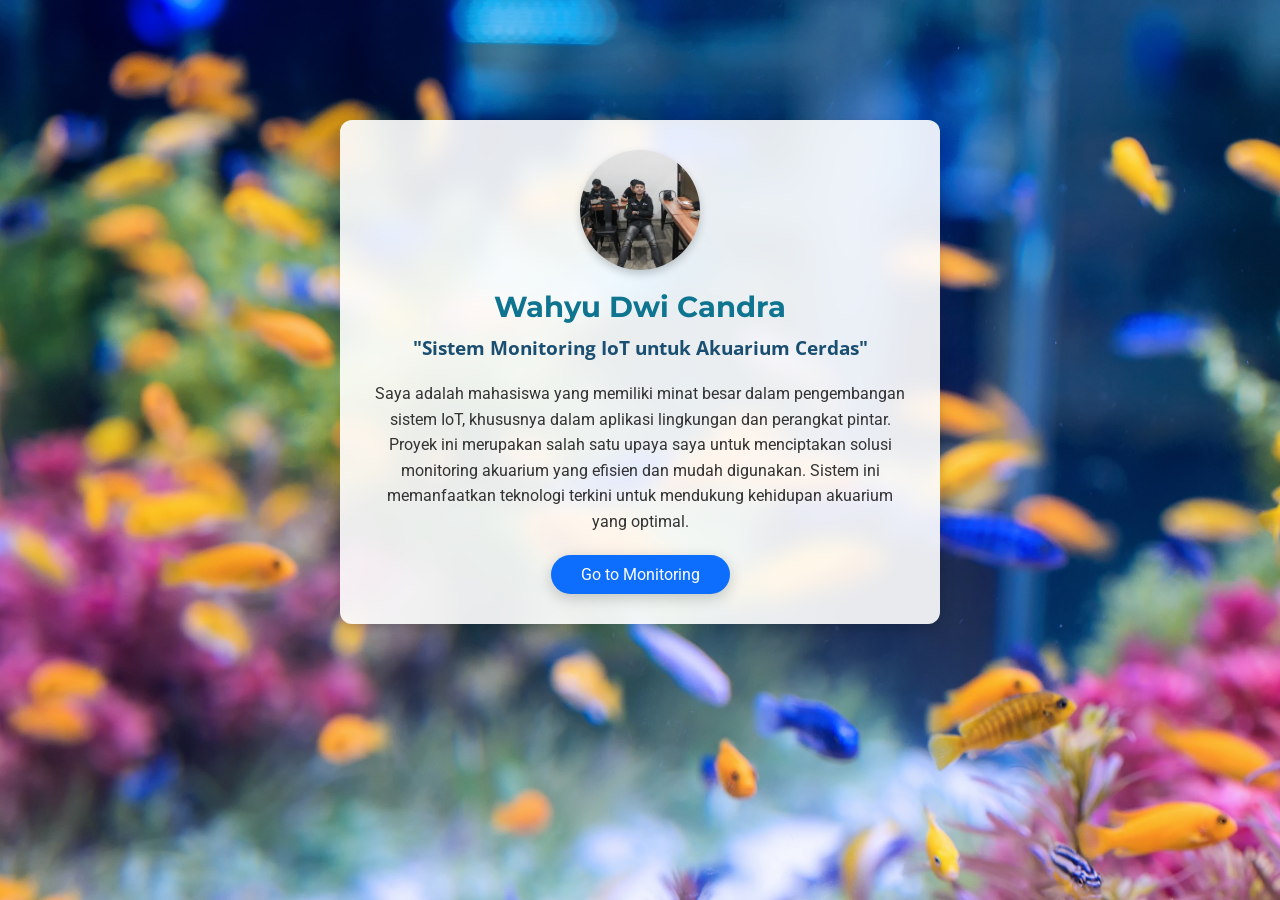
==== index.html @ 34d4a016 "first commit" ====
<!DOCTYPE html>
<html lang="en">
<head>
    <meta charset="UTF-8">
    <meta name="viewport" content="width=device-width, initial-scale=1.0">
    <title>Home - IoT Monitoring</title>
    <link href="https://fonts.googleapis.com/css2?family=Roboto:wght@400;500&family=Open+Sans:wght@400;600&family=Montserrat:wght@700&display=swap" rel="stylesheet">
    <link rel="stylesheet" href="assets/css/style.css">
</head>
<body>
    <div class="container">
        <img src="assets/images/profile.jpg" alt="Profile Picture" class="profile-img">
        <h1 class="title-text">Wahyu Dwi Candra</h1>
        <h2 class="subtitle-text">"Sistem Monitoring IoT untuk Akuarium Cerdas"</h2>
        <p class="description">
            Saya adalah mahasiswa yang memiliki minat besar dalam pengembangan sistem IoT, khususnya dalam aplikasi lingkungan dan perangkat pintar. 
            Proyek ini merupakan salah satu upaya saya untuk menciptakan solusi monitoring akuarium yang efisien dan mudah digunakan. 
            Sistem ini memanfaatkan teknologi terkini untuk mendukung kehidupan akuarium yang optimal.
        </p>
        <div class="button-container">
            <a href="monitoring-page.html" class="button-link">Go to Monitoring</a>
        </div>
    </div>
</body>
</html>
---- assets/css/style.css ----
* {
    margin: 0;
    padding: 0;
    box-sizing: border-box;
}
body {
    font-family: 'Roboto', sans-serif;
    background: url('../images/background.jpg') no-repeat center center fixed;
    background-size: cover;
    background-attachment: fixed;
    color: #1b4f72;
    padding: 20px;
    display: flex;
    flex-direction: column;
    align-items: center;
    min-height: 100vh;
}
.title {
    font-family: 'Montserrat', sans-serif;
    font-size: 2.5rem;
    color: #ffffff;
    margin-bottom: 20px;
    text-shadow: 2px 2px 5px rgba(0, 0, 0, 0.8);
    opacity: 0;
    transform: translateY(-20px);
    animation: fadeIn 1s ease-in-out forwards;
}
@keyframes fadeIn {
    to {
        opacity: 1;
        transform: translateY(0);
    }
}
.monitoring-sensor {
    background-color: rgba(255, 255, 255, 0.9);
    backdrop-filter: blur(10px);
    padding: 20px;
    border-radius: 12px;
    box-shadow: 0 4px 15px rgba(0, 0, 0, 0.2);
    width: 100%;
    max-width: 1200px;
    opacity: 0;
    transform: scale(0.9);
    animation: zoomIn 1s ease-in-out forwards;
    animation-delay: 0.5s;
}
@keyframes zoomIn {
    to {
        opacity: 1;
        transform: scale(1);
    }
}
.monitoring-sensor h2 {
    font-family: 'Open Sans', sans-serif;
    font-size: 1.8rem;
    margin-bottom: 15px;
    color: #0e7490;
}
.sensor-grid {
    display: flex;
    justify-content: space-between;
    gap: 20px;
    flex-wrap: wrap;
}
.sensor {
    background-color: #d1e7f2;
    padding: 20px;
    border-radius: 8px;
    text-align: center;
    flex: 1;
    box-shadow: 0 2px 8px rgba(0, 0, 0, 0.1);
    transition: transform 0.3s ease, box-shadow 0.3s ease, background-color 0.3s ease;
}
.sensor:hover {
    transform: scale(1.05);
    box-shadow: 0 4px 15px rgba(0, 0, 0, 0.3);
    background-color: #cbe8f5;
}
.sensor h3 {
    font-family: 'Open Sans', sans-serif;
    font-size: 1.2rem;
    color: #0e7490;
    margin-bottom: 5px;
}
.sensor p {
    font-family: 'Roboto', sans-serif;
    font-size: 1.4rem;
    font-weight: bold;
    color: #0d6efd;
    transition: color 0.3s ease-in-out;
}
.sensor p.warning {
    color: #ff0000;
}
.modal {
    display: none;
    position: fixed;
    top: 0;
    left: 0;
    width: 100%;
    height: 100%;
    background: rgba(0, 0, 0, 0.5);
    justify-content: center;
    align-items: center;
}
.modal-content {
    background: #ffffff;
    padding: 30px;
    border-radius: 12px;
    text-align: center;
    color: #1b4f72;
    width: 400px;
    box-shadow: 0 4px 15px rgba(0, 0, 0, 0.3);
    opacity: 0;
    transform: scale(0.8);
    animation: modalShow 0.5s ease-in-out forwards;
}
@keyframes modalShow {
    to {
        opacity: 1;
        transform: scale(1);
    }
}
.modal-content .icon {
    background: #ffcccb;
    color: #721c24;
    width: 50px;
    height: 50px;
    border-radius: 50%;
    display: flex;
    justify-content: center;
    align-items: center;
    margin: 0 auto 15px;
    font-size: 24px;
}
.modal-content h2 {
    font-family: 'Open Sans', sans-serif;
    font-size: 1.8rem;
    margin-bottom: 10px;
}
.modal-content p {
    font-family: 'Roboto', sans-serif;
    font-size: 1rem;
    margin-bottom: 20px;
}
.modal-content .primary {
    font-family: 'Roboto', sans-serif;
    background: #0d6efd;
    color: #ffffff;
    border: none;
    padding: 10px 20px;
    border-radius: 8px;
    cursor: pointer;
    font-size: 1rem;
    font-weight: bold;
    transition: background-color 0.3s ease;
}
.modal-content .primary:hover {
    background: #0b5ed7;
}
footer {
    margin-top: auto;
    font-size: 0.9rem;
    color: #ffffff;
    text-align: center;
    text-shadow: 1px 1px 2px rgba(0, 0, 0, 0.8);
}

.nav-container {
    position: absolute;
    top: 20px;
    left: 20px;
}
.nav-link {
    font-family: 'Roboto', sans-serif;
    text-decoration: none;
    font-size: 1rem;
    color: #ffffff;
    background-color: rgba(255, 255, 255, 0.3);
    padding: 10px 25px;
    border-radius: 50px;
    box-shadow: 0 4px 15px rgba(0, 0, 0, 0.2);
    transition: background-color 0.3s ease, color 0.3s ease, transform 0.3s ease;
    display: flex;
    align-items: center;
    gap: 10px;
}
.nav-link:hover {
    background-color: rgba(255, 255, 255, 0.7);
    color: #0e7490;
    transform: scale(1.05);
}
.nav-link i {
    font-size: 1.2rem;
}

.container {
    background-color: rgba(255, 255, 255, 0.9);
    padding: 30px;
    border-radius: 12px;
    box-shadow: 0 4px 15px rgba(0, 0, 0, 0.2);
    text-align: center;
    max-width: 600px;
    margin: 100px auto;
    backdrop-filter: blur(10px);
}
.profile-img {
    width: 120px;
    height: 120px;
    border-radius: 50%;
    margin-bottom: 15px;
    box-shadow: 0 4px 8px rgba(0, 0, 0, 0.2);
    object-fit: cover;
}
.title-text {
    font-family: 'Montserrat', sans-serif;
    font-size: 1.8rem;
    color: #0e7490;
    margin-bottom: 10px;
}
.subtitle-text {
    font-family: 'Open Sans', sans-serif;
    font-size: 1.2rem;
    color: #1b4f72;
    margin-bottom: 20px;
}
.description {
    font-family: 'Roboto', sans-serif;
    font-size: 1rem;
    color: #333;
    margin-bottom: 20px;
    line-height: 1.6;
}
.button-container {
    text-align: center;
    margin-top: 20px;
}
.button-link {
    font-family: 'Roboto', sans-serif;
    text-decoration: none;
    font-size: 1rem;
    color: #ffffff;
    background-color: #0d6efd;
    padding: 10px 30px;
    border-radius: 25px;
    box-shadow: 0 4px 15px rgba(0, 0, 0, 0.2);
    transition: background-color 0.3s ease, transform 0.3s ease;
    display: inline-block;
}
.button-link:hover {
    background-color: #0b5ed7;
    transform: translateY(-3px);
}
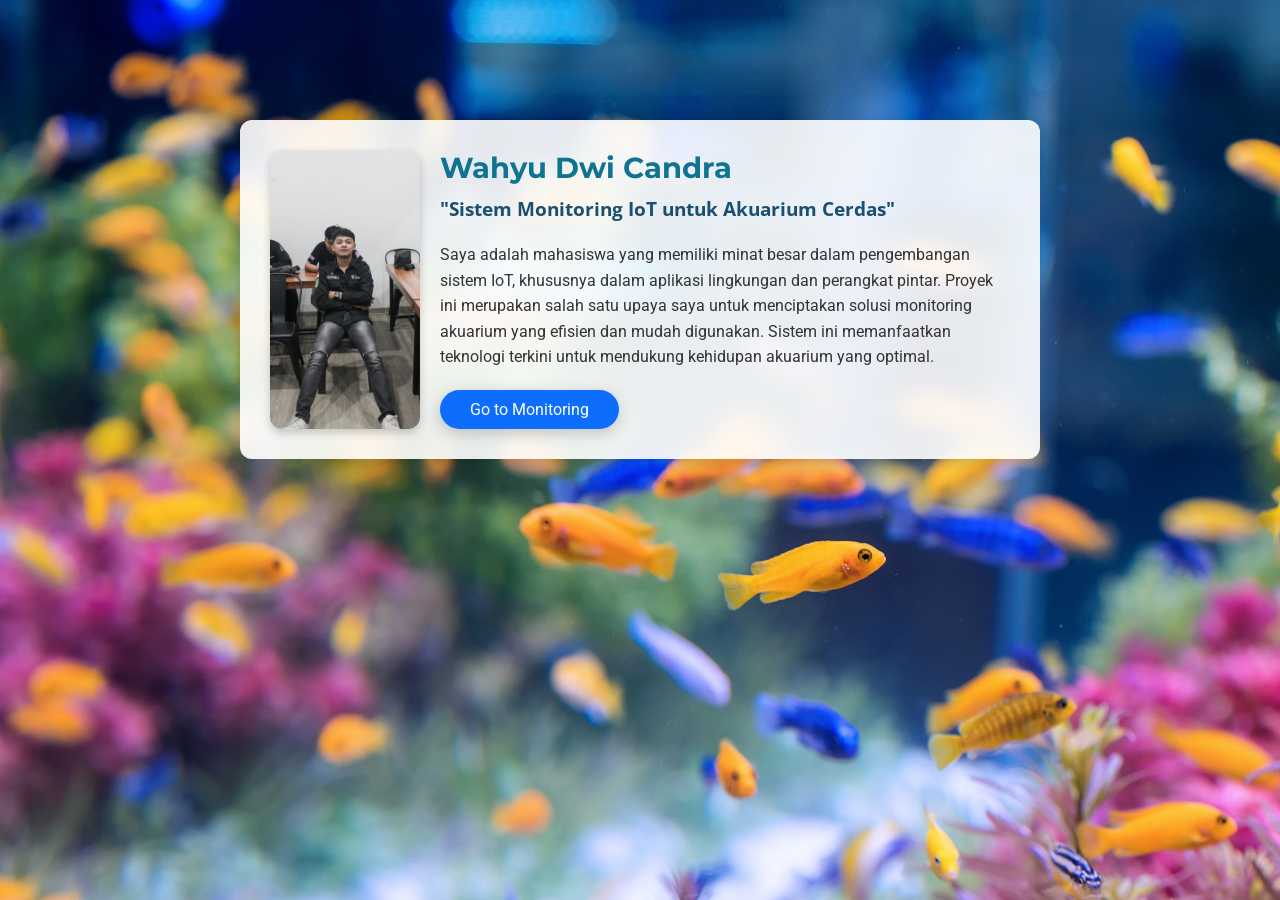
==== commit 5b1c4e14: "update home & hapus pop up/modal" ====
--- a/index.html
+++ b/index.html
@@ -9,16 +9,20 @@
 </head>
 <body>
     <div class="container">
-        <img src="assets/images/profile.jpg" alt="Profile Picture" class="profile-img">
-        <h1 class="title-text">Wahyu Dwi Candra</h1>
-        <h2 class="subtitle-text">"Sistem Monitoring IoT untuk Akuarium Cerdas"</h2>
-        <p class="description">
-            Saya adalah mahasiswa yang memiliki minat besar dalam pengembangan sistem IoT, khususnya dalam aplikasi lingkungan dan perangkat pintar. 
-            Proyek ini merupakan salah satu upaya saya untuk menciptakan solusi monitoring akuarium yang efisien dan mudah digunakan. 
-            Sistem ini memanfaatkan teknologi terkini untuk mendukung kehidupan akuarium yang optimal.
-        </p>
-        <div class="button-container">
-            <a href="monitoring-page.html" class="button-link">Go to Monitoring</a>
+        <div class="profile-content">
+            <img src="assets/images/profile.jpg" alt="Profile Picture" class="profile-img">
+            <div class="text-content">
+                <h1 class="title-text">Wahyu Dwi Candra</h1>
+                <h2 class="subtitle-text">"Sistem Monitoring IoT untuk Akuarium Cerdas"</h2>
+                <p class="description">
+                    Saya adalah mahasiswa yang memiliki minat besar dalam pengembangan sistem IoT, khususnya dalam aplikasi lingkungan dan perangkat pintar.
+                    Proyek ini merupakan salah satu upaya saya untuk menciptakan solusi monitoring akuarium yang efisien dan mudah digunakan.
+                    Sistem ini memanfaatkan teknologi terkini untuk mendukung kehidupan akuarium yang optimal.
+                </p>
+                <div class="button-container">
+                    <a href="monitoring-page.html" class="button-link">Go to Monitoring</a>
+                </div>
+            </div>
         </div>
     </div>
 </body>
--- a/assets/css/style.css
+++ b/assets/css/style.css
@@ -199,31 +199,51 @@
     padding: 30px;
     border-radius: 12px;
     box-shadow: 0 4px 15px rgba(0, 0, 0, 0.2);
-    text-align: center;
-    max-width: 600px;
+    max-width: 800px;
     margin: 100px auto;
     backdrop-filter: blur(10px);
-}
+    display: flex;
+    align-items: stretch; /* Agar elemen anak menyesuaikan tinggi maksimal */
+    gap: 20px;
+}
+
+.profile-content {
+    display: flex;
+    align-items: stretch; /* Agar gambar dan teks sejajar di atas dan bawah */
+    gap: 20px;
+    flex: 1;
+}
+
 .profile-img {
-    width: 120px;
-    height: 120px;
-    border-radius: 50%;
-    margin-bottom: 15px;
+    width: 150px; /* Lebar tetap */
+    height: auto; /* Menyesuaikan tinggi */
+    border-radius: 12px; /* Berikan sudut melengkung */
+    object-fit: cover; /* Menjaga proporsi gambar */
     box-shadow: 0 4px 8px rgba(0, 0, 0, 0.2);
-    object-fit: cover;
-}
+}
+
+.profile-text {
+    display: flex;
+    flex-direction: column;
+    justify-content: space-between; /* Menyebar konten */
+    gap: 10px;
+    flex: 1;
+}
+
 .title-text {
     font-family: 'Montserrat', sans-serif;
     font-size: 1.8rem;
     color: #0e7490;
     margin-bottom: 10px;
 }
+
 .subtitle-text {
     font-family: 'Open Sans', sans-serif;
     font-size: 1.2rem;
     color: #1b4f72;
     margin-bottom: 20px;
 }
+
 .description {
     font-family: 'Roboto', sans-serif;
     font-size: 1rem;
@@ -231,10 +251,12 @@
     margin-bottom: 20px;
     line-height: 1.6;
 }
+
 .button-container {
-    text-align: center;
+    text-align: left; /* Tombol sejajar kiri */
     margin-top: 20px;
 }
+
 .button-link {
     font-family: 'Roboto', sans-serif;
     text-decoration: none;
@@ -247,7 +269,8 @@
     transition: background-color 0.3s ease, transform 0.3s ease;
     display: inline-block;
 }
+
 .button-link:hover {
     background-color: #0b5ed7;
     transform: translateY(-3px);
-}+}
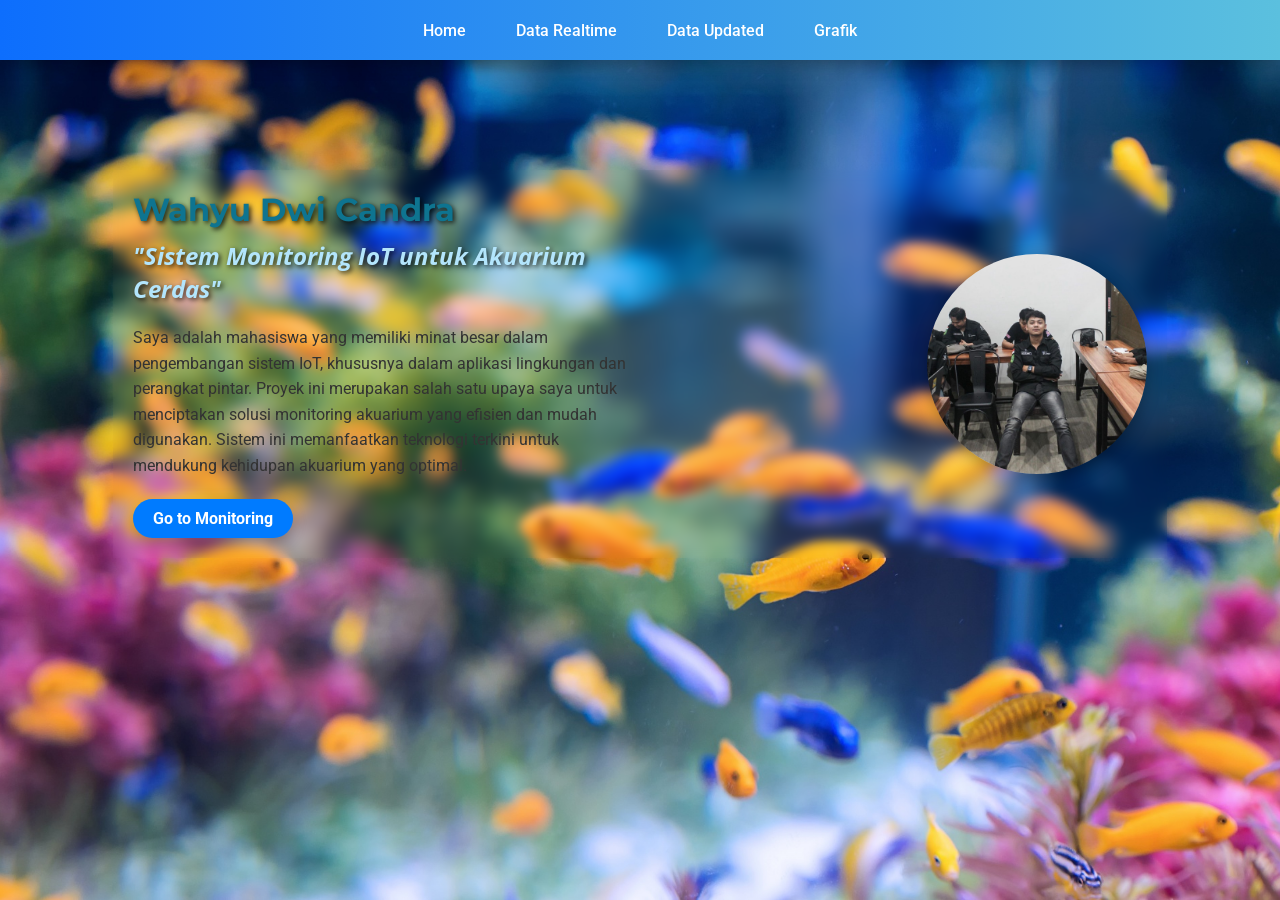
==== commit e4e318fe: "tambahkan fitur filter rentang waktu & perbaiki chart realtime" ====
--- a/index.html
+++ b/index.html
@@ -5,25 +5,38 @@
     <meta name="viewport" content="width=device-width, initial-scale=1.0">
     <title>Home - IoT Monitoring</title>
     <link href="https://fonts.googleapis.com/css2?family=Roboto:wght@400;500&family=Open+Sans:wght@400;600&family=Montserrat:wght@700&display=swap" rel="stylesheet">
-    <link rel="stylesheet" href="assets/css/style.css">
+    <link rel="stylesheet" href="assets/css/style.css"> <!-- Styling umum untuk semua halaman -->
+    <link rel="stylesheet" href="assets/css/home.css"> <!-- Styling khusus untuk halaman home -->
 </head>
 <body>
-    <div class="container">
-        <div class="profile-content">
-            <img src="assets/images/profile.jpg" alt="Profile Picture" class="profile-img">
-            <div class="text-content">
-                <h1 class="title-text">Wahyu Dwi Candra</h1>
-                <h2 class="subtitle-text">"Sistem Monitoring IoT untuk Akuarium Cerdas"</h2>
-                <p class="description">
-                    Saya adalah mahasiswa yang memiliki minat besar dalam pengembangan sistem IoT, khususnya dalam aplikasi lingkungan dan perangkat pintar.
-                    Proyek ini merupakan salah satu upaya saya untuk menciptakan solusi monitoring akuarium yang efisien dan mudah digunakan.
-                    Sistem ini memanfaatkan teknologi terkini untuk mendukung kehidupan akuarium yang optimal.
-                </p>
-                <div class="button-container">
-                    <a href="monitoring-page.html" class="button-link">Go to Monitoring</a>
-                </div>
+    <!-- Navbar -->
+    <div class="navbar">
+        <div class="navbar-container">
+            <div class="navbar-links">
+                <a href="index.html" class="navbar-link">Home</a>
+                <a href="monitoring-page.html" class="navbar-link">Data Realtime</a>
+                <a href="data-updated.html" class="navbar-link">Data Updated</a>
+                <a href="grafik.html" class="navbar-link">Grafik</a>
             </div>
         </div>
     </div>
+
+
+    <!-- Hero Section -->
+    <div class="hero-container">
+        <div class="text-content animated fade-in-left">
+            <h1 class="title-text">Wahyu Dwi Candra</h1>
+            <h2 class="subtitle-text">"Sistem Monitoring IoT untuk Akuarium Cerdas"</h2>
+            <p class="description">
+                Saya adalah mahasiswa yang memiliki minat besar dalam pengembangan sistem IoT, khususnya dalam aplikasi lingkungan dan perangkat pintar.
+                Proyek ini merupakan salah satu upaya saya untuk menciptakan solusi monitoring akuarium yang efisien dan mudah digunakan.
+                Sistem ini memanfaatkan teknologi terkini untuk mendukung kehidupan akuarium yang optimal.
+            </p>
+            <div class="button-container">
+                <a href="monitoring-page.html" class="button-link">Go to Monitoring</a>
+            </div>
+        </div>
+        <img src="assets/images/profile.jpg" alt="Profile Picture" class="profile-img animated fade-in-right">
+    </div>
 </body>
 </html>
--- a/assets/css/style.css
+++ b/assets/css/style.css
@@ -9,12 +9,78 @@
     background-size: cover;
     background-attachment: fixed;
     color: #1b4f72;
+    padding: 80px 20px 20px;
+    display: flex;
+    flex-direction: column;
+    align-items: center;
+    min-height: 100vh;
+}
+
+/* Navbar */
+.navbar {
+    position: fixed; /* Tetap di atas saat scroll */
+    top: 0;
+    left: 0; /* Mulai dari sisi paling kiri */
+    width: 100vw; /* Lebar penuh layar */
+    height: 60px; /* Tinggi navbar */
+    background: linear-gradient(90deg, #0d6efd, #5bc0de); /* Gradien biru */
+    z-index: 100;
+    box-shadow: 0 4px 15px rgba(0, 0, 0, 0.3); /* Bayangan untuk kedalaman */
+    display: flex;
+    align-items: center; /* Pusatkan konten vertikal */
+}
+
+/* Kontainer dalam navbar */
+.navbar-container {
+    display: flex;
+    justify-content: space-between; /* Rata kanan dan kiri */
+    align-items: center;
+    max-width: 1200px; /* Batas maksimal lebar konten */
+    margin: 0 auto; /* Memposisikan tengah halaman */
+    padding: 0 20px; /* Tambahkan jarak kiri dan kanan */
+    gap: 50px; /* Jarak antara judul dan navigasi */
+}
+
+
+/* Teks di navbar */
+.navbar-title {
+    font-family: 'Montserrat', sans-serif;
+    font-size: 1.4rem;
+    color: #ffffff;
+    font-weight: bold;
+    text-shadow: 2px 2px 4px rgba(0, 0, 0, 0.8);
+    margin-right: auto; /* Dorong navigasi ke kanan */
+}
+
+/* Link di navbar */
+.navbar-links {
+    display: flex;
+    gap: 20px; /* Tambahkan jarak antar link */
+}
+
+.navbar-link {
+    font-family: 'Roboto', sans-serif;
+    text-decoration: none;
+    font-size: 1rem;
+    color: #ffffff;
+    font-weight: 500;
+    padding: 8px 15px;
+    border-radius: 8px;
+    transition: background-color 0.3s ease, transform 0.3s ease;
+}
+
+.navbar-link:hover {
+    background-color: rgba(255, 255, 255, 0.2);
+    transform: translateY(-2px);
+    color: #0d6efd;
+}
+
+/* Tambahkan jarak untuk konten agar tidak tertutup navbar */
+.content-wrapper {
+    margin-top: 80px; /* Berikan jarak lebih besar */
     padding: 20px;
-    display: flex;
-    flex-direction: column;
-    align-items: center;
-    min-height: 100vh;
-}
+}
+
 .title {
     font-family: 'Montserrat', sans-serif;
     font-size: 2.5rem;
@@ -24,6 +90,7 @@
     opacity: 0;
     transform: translateY(-20px);
     animation: fadeIn 1s ease-in-out forwards;
+    text-align: center;
 }
 @keyframes fadeIn {
     to {
@@ -31,19 +98,28 @@
         transform: translateY(0);
     }
 }
+
+/* Monitoring Sensor */
 .monitoring-sensor {
     background-color: rgba(255, 255, 255, 0.9);
     backdrop-filter: blur(10px);
-    padding: 20px;
+    padding: 30px; /* Perbesar padding */
     border-radius: 12px;
     box-shadow: 0 4px 15px rgba(0, 0, 0, 0.2);
     width: 100%;
-    max-width: 1200px;
-    opacity: 0;
-    transform: scale(0.9);
-    animation: zoomIn 1s ease-in-out forwards;
-    animation-delay: 0.5s;
-}
+    max-width: 1200px; /* Lebar maksimal */
+    margin: 0 auto; /* Tengah halaman */
+    text-align: center;
+}
+
+/* Card grid */
+.sensor-grid {
+    display: flex;
+    justify-content: space-between;
+    gap: 20px;
+    flex-wrap: wrap;
+}
+
 @keyframes zoomIn {
     to {
         opacity: 1;
@@ -56,39 +132,39 @@
     margin-bottom: 15px;
     color: #0e7490;
 }
-.sensor-grid {
-    display: flex;
-    justify-content: space-between;
-    gap: 20px;
-    flex-wrap: wrap;
-}
+
 .sensor {
     background-color: #d1e7f2;
     padding: 20px;
     border-radius: 8px;
     text-align: center;
-    flex: 1;
+    flex: 1 1 30%; /* Card lebih lebar (30% dari lebar container) */
+    min-width: 250px; /* Batas minimal lebar card */
     box-shadow: 0 2px 8px rgba(0, 0, 0, 0.1);
     transition: transform 0.3s ease, box-shadow 0.3s ease, background-color 0.3s ease;
 }
+
 .sensor:hover {
     transform: scale(1.05);
     box-shadow: 0 4px 15px rgba(0, 0, 0, 0.3);
     background-color: #cbe8f5;
 }
+
 .sensor h3 {
     font-family: 'Open Sans', sans-serif;
-    font-size: 1.2rem;
+    font-size: 1.4rem; /* Perbesar ukuran font */
     color: #0e7490;
-    margin-bottom: 5px;
-}
+    margin-bottom: 10px;
+}
+
 .sensor p {
     font-family: 'Roboto', sans-serif;
-    font-size: 1.4rem;
+    font-size: 1.6rem; /* Perbesar ukuran font */
     font-weight: bold;
     color: #0d6efd;
     transition: color 0.3s ease-in-out;
 }
+
 .sensor p.warning {
     color: #ff0000;
 }
@@ -166,33 +242,7 @@
     text-shadow: 1px 1px 2px rgba(0, 0, 0, 0.8);
 }
 
-.nav-container {
-    position: absolute;
-    top: 20px;
-    left: 20px;
-}
-.nav-link {
-    font-family: 'Roboto', sans-serif;
-    text-decoration: none;
-    font-size: 1rem;
-    color: #ffffff;
-    background-color: rgba(255, 255, 255, 0.3);
-    padding: 10px 25px;
-    border-radius: 50px;
-    box-shadow: 0 4px 15px rgba(0, 0, 0, 0.2);
-    transition: background-color 0.3s ease, color 0.3s ease, transform 0.3s ease;
-    display: flex;
-    align-items: center;
-    gap: 10px;
-}
-.nav-link:hover {
-    background-color: rgba(255, 255, 255, 0.7);
-    color: #0e7490;
-    transform: scale(1.05);
-}
-.nav-link i {
-    font-size: 1.2rem;
-}
+
 
 .container {
     background-color: rgba(255, 255, 255, 0.9);
@@ -240,7 +290,8 @@
 .subtitle-text {
     font-family: 'Open Sans', sans-serif;
     font-size: 1.2rem;
-    color: #1b4f72;
+    color: #ffffff;
+    text-shadow: 2px 2px 5px rgba(0, 0, 0, 0.8);
     margin-bottom: 20px;
 }
 
@@ -274,3 +325,212 @@
     background-color: #0b5ed7;
     transform: translateY(-3px);
 }
+
+
+/* Container Tabel */
+.table-container {
+    margin: 20px auto;
+    padding: 20px;
+    background-color: rgba(255, 255, 255, 0.9); /* Latar belakang putih dengan transparansi */
+    border-radius: 10px;
+    box-shadow: 0 4px 10px rgba(0, 0, 0, 0.2);
+    width: 90%;
+}
+
+/* Tabel */
+#updatedData {
+    color: #37474f; /* Teks abu gelap */
+    background-color: transparent; /* Latar belakang transparan */
+    border-collapse: collapse;
+    width: 100%;
+}
+
+#updatedData th {
+    background-color: #1565c0; /* Biru sesuai tema */
+    color: #ffffff; /* Teks putih */
+    text-align: center; /* Pusatkan teks di header */
+    padding: 15px; /* Tambahkan padding untuk keselarasan */
+    font-weight: bold;
+    font-size: 14px;
+    border-bottom: 2px solid #0d47a1; /* Garis bawah untuk header */
+}
+
+#updatedData td {
+    text-align: center; /* Pusatkan teks */
+    padding: 15px; /* Tambahkan padding untuk keselarasan */
+    border-bottom: 1px solid #ddd; /* Garis bawah abu terang */
+    font-size: 13px;
+}
+
+
+/* Pagination */
+.dataTables_wrapper .dataTables_paginate {
+    display: inline-block; /* Membuat pagination dalam satu baris */
+    float: right; /* Menggeser ke kanan */
+    margin-top: 10px;
+}
+
+.dataTables_paginate .paginate_button {
+    color: #1565c0; /* Teks biru */
+    padding: 5px 10px;
+    margin: 0 5px;
+    border-radius: 3px;
+    text-decoration: none;
+    font-size: 14px;
+    cursor: pointer;
+    transition: color 0.3s ease, text-decoration 0.3s ease;
+}
+
+.dataTables_paginate .paginate_button:hover {
+    color: #0d47a1; /* Biru lebih tua */
+    text-decoration: underline; /* Tambahkan garis bawah saat hover */
+}
+
+.dataTables_paginate .paginate_button.current {
+    color: #ffffff; /* Teks putih */
+    background-color: #1565c0; /* Biru sesuai tema */
+    border-radius: 3px;
+    padding: 5px 10px;
+}
+
+/* Informasi Tabel */
+.dataTables_wrapper .dataTables_info {
+    color: #37474f; /* Teks abu gelap */
+    font-size: 13px;
+    margin-top: 10px;
+    display: inline-block; /* Membuat info dalam satu baris */
+    vertical-align: middle; /* Menyelaraskan vertikal dengan pagination */
+}
+
+
+/* Dropdown Entries */
+.dataTables_wrapper .dataTables_length {
+    float: left;
+    margin-bottom: 10px;
+    color: #37474f; /* Teks abu gelap */
+}
+
+.dataTables_wrapper .dataTables_length select {
+    background-color: #f5f5f5; /* Latar belakang dropdown */
+    color: #37474f; /* Teks dropdown */
+    border: 1px solid #ddd; /* Border abu terang */
+    padding: 5px;
+    border-radius: 4px;
+    outline: none;
+}
+
+/* Input Search */
+.dataTables_wrapper .dataTables_filter {
+    float: right;
+    margin-bottom: 10px;
+    color: #37474f; /* Teks abu gelap */
+}
+
+.dataTables_wrapper .dataTables_filter input {
+    background-color: #f5f5f5; /* Latar belakang input */
+    color: #37474f; /* Teks input */
+    border: 1px solid #ddd; /* Border abu terang */
+    padding: 5px;
+    border-radius: 4px;
+    outline: none;
+}
+
+/* Atur padding untuk header tabel */
+table.display thead th {
+    padding: 10px 30px; /* Jarak atas-bawah dan kiri-kanan */
+    text-align: center; /* Pusatkan teks di header */
+    padding-left: 30%;
+}
+
+/* Atur padding untuk konten tabel */
+table.display tbody td {
+    padding: 10px 15px; /* Jarak atas-bawah dan kiri-kanan */
+}
+
+/* Hilangkan space kosong di sebelah kiri */
+.table-container {
+    margin: 0 auto; /* Pusatkan tabel */
+    width: 95%; /* Sesuaikan lebar */
+    max-width: 1200px; /* Batasi lebar maksimal */
+}
+
+/* Atur padding untuk kolom Waktu */
+#updatedData th:last-child,
+#updatedData td:last-child {
+    padding-left: 20px; /* Tambahkan padding kiri */
+    text-align: center; /* Pastikan teks tetap rata kiri */
+}
+
+
+
+.chart-container {
+    background-color: rgba(255, 255, 255, 0.9);
+    backdrop-filter: blur(10px);
+    padding: 20px;
+    border-radius: 12px;
+    box-shadow: 0 4px 15px rgba(0, 0, 0, 0.2);
+    max-width: 1000px;
+    margin: 20px auto;
+    width: 95%;
+    transition: all 0.3s ease;
+}
+
+.chart-container:hover {
+    transform: scale(1.02); /* Efek zoom ringan saat hover */
+}
+
+#realtime-chart {
+    height: 400px;
+    margin: 0 auto;
+}
+
+/* Pastikan filter-wrapper sejajar */
+.filter-wrapper {
+    display: flex;
+    justify-content: space-between;
+    align-items: center;
+    width: 100%;
+    margin-bottom: 10px;
+    flex-wrap: nowrap;
+}
+
+/* Styling dropdown "Tampilkan Entri" */
+.entries-container {
+    display: flex;
+    align-items: center;
+    gap: 5px;
+}
+
+.entries-container select {
+    padding: 5px;
+    border: 1px solid #ccc;
+    border-radius: 5px;
+    font-size: 14px;
+    height: 30px;
+}
+
+/* Styling untuk filter */
+.filter-container {
+    display: flex;
+    align-items: center;
+    gap: 8px;
+    height: 32px;
+}
+
+/* Ukuran input filter agar sejajar */
+.filter-container input {
+    padding: 5px;
+    border: 1px solid #ccc;
+    border-radius: 5px;
+    font-size: 14px;
+    height: 30px;
+    width: 140px;
+}
+
+/* Styling tombol filter */
+#filter-button {
+    padding: 5px 12px;
+    border-radius: 5px;
+    font-size: 14px;
+    height: 32px;
+}
--- a/assets/css/home.css
+++ b/assets/css/home.css
@@ -0,0 +1,126 @@
+/* Styling khusus untuk halaman home */
+
+/* Hero Section */
+.hero-container {
+    width: 85%;
+    display: flex;
+    align-items: center;
+    justify-content: space-between;
+    margin-top: 90px;
+    gap: 3rem;
+    padding: 20px;
+    backdrop-filter: blur(5px);
+}
+
+/* Profile Image */
+.profile-img {
+    width: 220px;
+    height: 220px;
+    border-radius: 50%;
+    object-fit: cover;
+    box-shadow: 0px 5px 15px rgba(0, 0, 0, 0.3);
+}
+
+/* Text Content */
+.text-content {
+    color: white;
+    max-width: 500px;
+}
+
+.title-text {
+    font-size: 2rem;
+    font-weight: bold;
+    text-shadow: 2px 2px 5px rgba(0, 0, 0, 0.8);
+}
+
+.subtitle-text {
+    font-size: 1.5rem;
+    font-style: italic;
+    color: #b3e5fc;
+}
+
+.description {
+    font-size: 1rem;
+    line-height: 1.6;
+}
+
+/* Button */
+.button-container {
+    margin-top: 1rem;
+}
+
+.button-link {
+    background-color: #007bff;
+    color: white;
+    padding: 10px 20px;
+    text-decoration: none;
+    border-radius: 20px;
+    font-weight: bold;
+    transition: all 0.3s ease;
+}
+
+.button-link:hover {
+    background-color: #0056b3;
+}
+
+/* Animation */
+.animated {
+    opacity: 0;
+    transform: translateY(20px);
+    animation: fadeInUp 1s forwards ease-in-out;
+}
+
+.fade-in-left {
+    animation-name: fadeInLeft;
+}
+
+.fade-in-right {
+    animation-name: fadeInRight;
+}
+
+@keyframes fadeInUp {
+    from {
+        opacity: 0;
+        transform: translateY(20px);
+    }
+    to {
+        opacity: 1;
+        transform: translateY(0);
+    }
+}
+
+@keyframes fadeInLeft {
+    from {
+        opacity: 0;
+        transform: translateX(-50px);
+    }
+    to {
+        opacity: 1;
+        transform: translateX(0);
+    }
+}
+
+@keyframes fadeInRight {
+    from {
+        opacity: 0;
+        transform: translateX(50px);
+    }
+    to {
+        opacity: 1;
+        transform: translateX(0);
+    }
+}
+
+/* Responsive */
+@media screen and (max-width: 768px) {
+    .hero-container {
+        flex-direction: column;
+        text-align: center;
+        gap: 2rem;
+    }
+
+    .profile-img {
+        width: 180px;
+        height: 180px;
+    }
+}
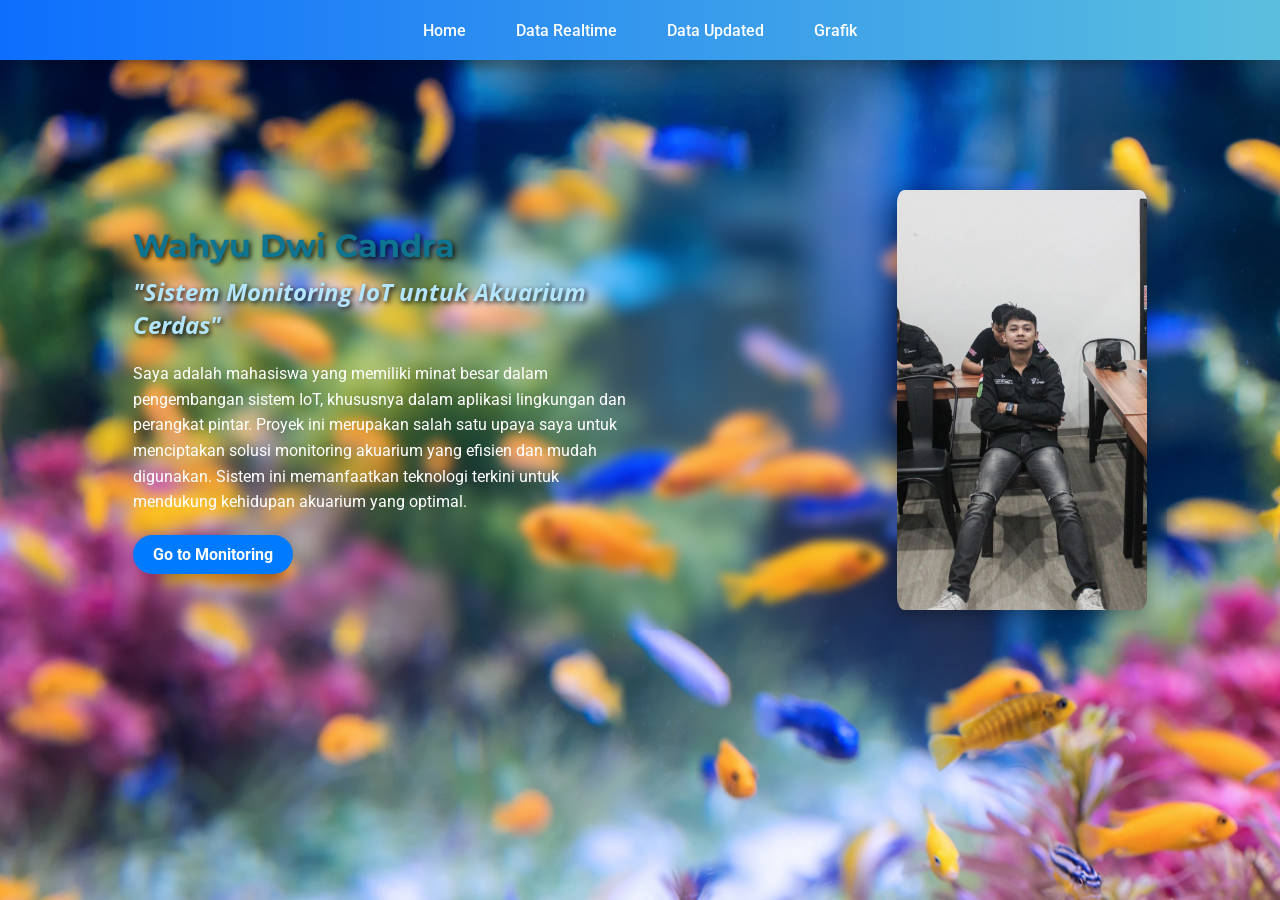
==== commit f439e459: "modif data table & favicon" ====
--- a/index.html
+++ b/index.html
@@ -3,10 +3,11 @@
 <head>
     <meta charset="UTF-8">
     <meta name="viewport" content="width=device-width, initial-scale=1.0">
-    <title>Home - IoT Monitoring</title>
+    <title>Dashboard - Wahyu</title>
     <link href="https://fonts.googleapis.com/css2?family=Roboto:wght@400;500&family=Open+Sans:wght@400;600&family=Montserrat:wght@700&display=swap" rel="stylesheet">
     <link rel="stylesheet" href="assets/css/style.css"> <!-- Styling umum untuk semua halaman -->
     <link rel="stylesheet" href="assets/css/home.css"> <!-- Styling khusus untuk halaman home -->
+    <link rel="shortcut icon" href="assets/images/favicon.ico" type="image/x-icon">
 </head>
 <body>
     <!-- Navbar -->
@@ -40,3 +41,5 @@
     </div>
 </body>
 </html>
+
+
--- a/assets/css/style.css
+++ b/assets/css/style.css
@@ -298,7 +298,7 @@
 .description {
     font-family: 'Roboto', sans-serif;
     font-size: 1rem;
-    color: #333;
+    color: white;
     margin-bottom: 20px;
     line-height: 1.6;
 }
--- a/assets/css/home.css
+++ b/assets/css/home.css
@@ -14,9 +14,9 @@
 
 /* Profile Image */
 .profile-img {
-    width: 220px;
-    height: 220px;
-    border-radius: 50%;
+    width: 250px;
+    height: 420px;
+    border-radius: 3%;
     object-fit: cover;
     box-shadow: 0px 5px 15px rgba(0, 0, 0, 0.3);
 }
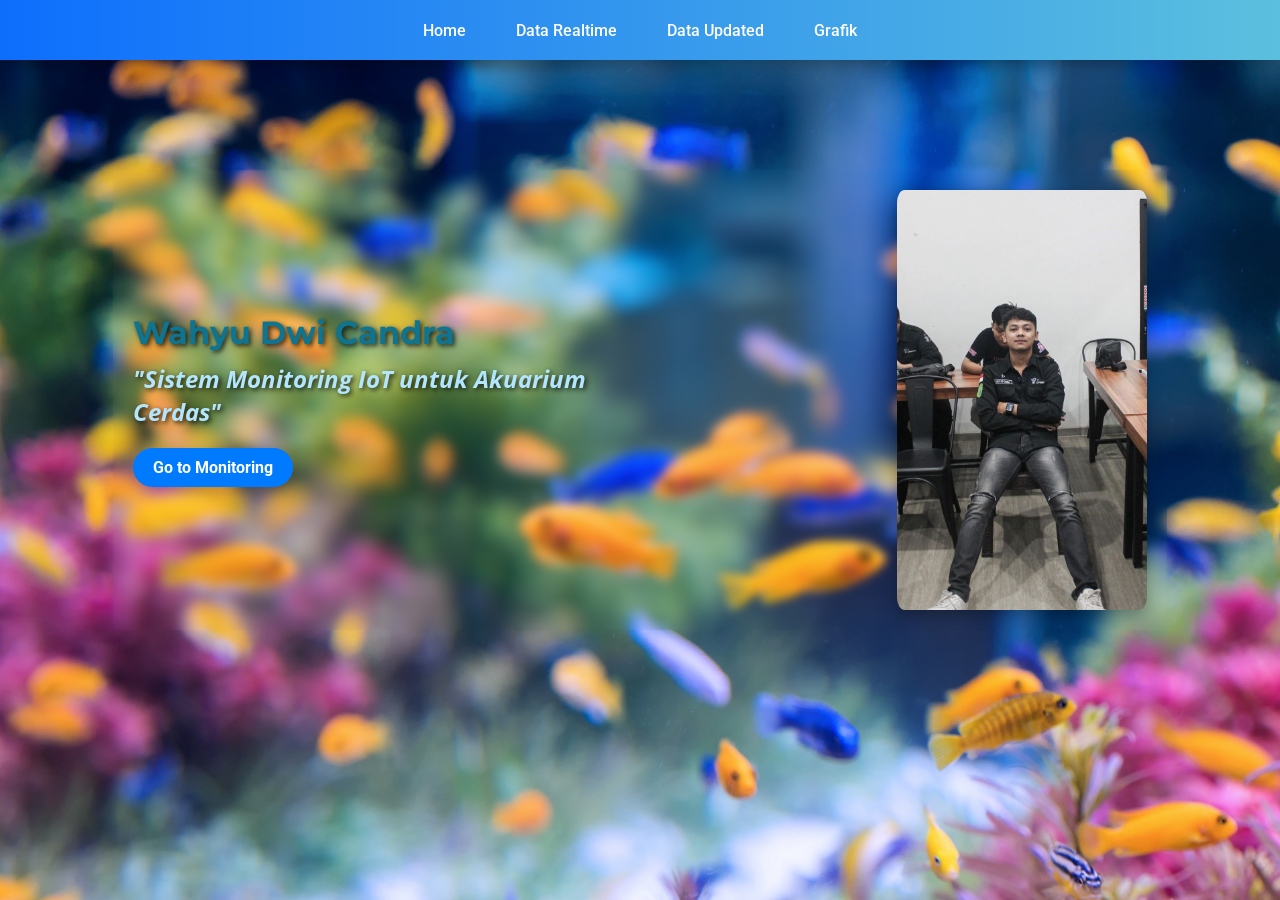
==== commit a0e92255: "perbaiki responsive" ====
--- a/index.html
+++ b/index.html
@@ -28,11 +28,11 @@
         <div class="text-content animated fade-in-left">
             <h1 class="title-text">Wahyu Dwi Candra</h1>
             <h2 class="subtitle-text">"Sistem Monitoring IoT untuk Akuarium Cerdas"</h2>
-            <p class="description">
+            <!-- <p class="description">
                 Saya adalah mahasiswa yang memiliki minat besar dalam pengembangan sistem IoT, khususnya dalam aplikasi lingkungan dan perangkat pintar.
                 Proyek ini merupakan salah satu upaya saya untuk menciptakan solusi monitoring akuarium yang efisien dan mudah digunakan.
                 Sistem ini memanfaatkan teknologi terkini untuk mendukung kehidupan akuarium yang optimal.
-            </p>
+            </p> -->
             <div class="button-container">
                 <a href="monitoring-page.html" class="button-link">Go to Monitoring</a>
             </div>
--- a/assets/css/style.css
+++ b/assets/css/style.css
@@ -534,3 +534,59 @@
     font-size: 14px;
     height: 32px;
 }
+
+/* Responsiveness */
+@media screen and (max-width: 768px) {
+    .title {
+        font-size: 1.8rem;
+        text-align: center;
+        margin-bottom: 10px;
+    }
+
+    .filter-wrapper {
+        flex-direction: column;
+        align-items: center;
+        gap: 10px;
+        width: 100%;
+    }
+
+    .entries-container,
+    .filter-container {
+        width: 100%;
+        text-align: center;
+    }
+
+    #start-date{
+        width: 30%;
+    }
+
+    #end-date{
+        width: 30%;
+    }
+
+    .entries-container select,
+    .filter-container input,
+    #filter-button {
+        width: 90%;
+        max-width: 200px;
+        text-align: center;
+    }
+
+    .table-container {
+        width: 100%;
+        overflow-x: auto;
+    }
+
+    #updatedData {
+        font-size: 12px;
+        white-space: nowrap;
+    }
+
+    /* Pagination agar tetap dalam satu baris */
+    .dataTables_wrapper .dataTables_paginate {
+        display: flex;
+        justify-content: center;
+        flex-wrap: wrap;
+        margin-top: 10px;
+    }
+}
--- a/assets/css/home.css
+++ b/assets/css/home.css
@@ -111,16 +111,56 @@
     }
 }
 
-/* Responsive */
+/* --- Perbaikan Umum Responsivitas --- */
 @media screen and (max-width: 768px) {
     .hero-container {
-        flex-direction: column;
-        text-align: center;
-        gap: 2rem;
+        flex-direction: column; /* Ubah tata letak jadi vertikal */
+        text-align: center; /* Pusatkan teks */
+        gap: 1rem; /* Beri jarak lebih kecil */
+    }
+
+    .profile-img {
+        width: 150px; /* Perkecil gambar */
+        height: 150px;
+        margin-top: 10px; /* Tambahkan jarak */
+    }
+
+    .text-content {
+        max-width: 90%; /* Batasi lebar teks agar lebih nyaman */
+    }
+
+    .title-text {
+        font-size: 1.6rem; /* Kurangi ukuran font */
+    }
+
+    .subtitle-text {
+        font-size: 1.2rem; /* Perkecil sedikit */
+    }
+
+    .description {
+        font-size: 0.95rem;
+        line-height: 1.5;
+    }
+
+    .button-container {
+        margin-top: 0.8rem;
+        display: flex;
+        justify-content: center;
+    }
+}
+
+/* --- Tambahan Perbaikan untuk Tablet (768px - 1024px) --- */
+@media screen and (max-width: 1024px) {
+    .hero-container {
+        width: 90%;
+    }
+
+    .text-content {
+        max-width: 600px;
     }
 
     .profile-img {
         width: 180px;
         height: 180px;
     }
-}
+}
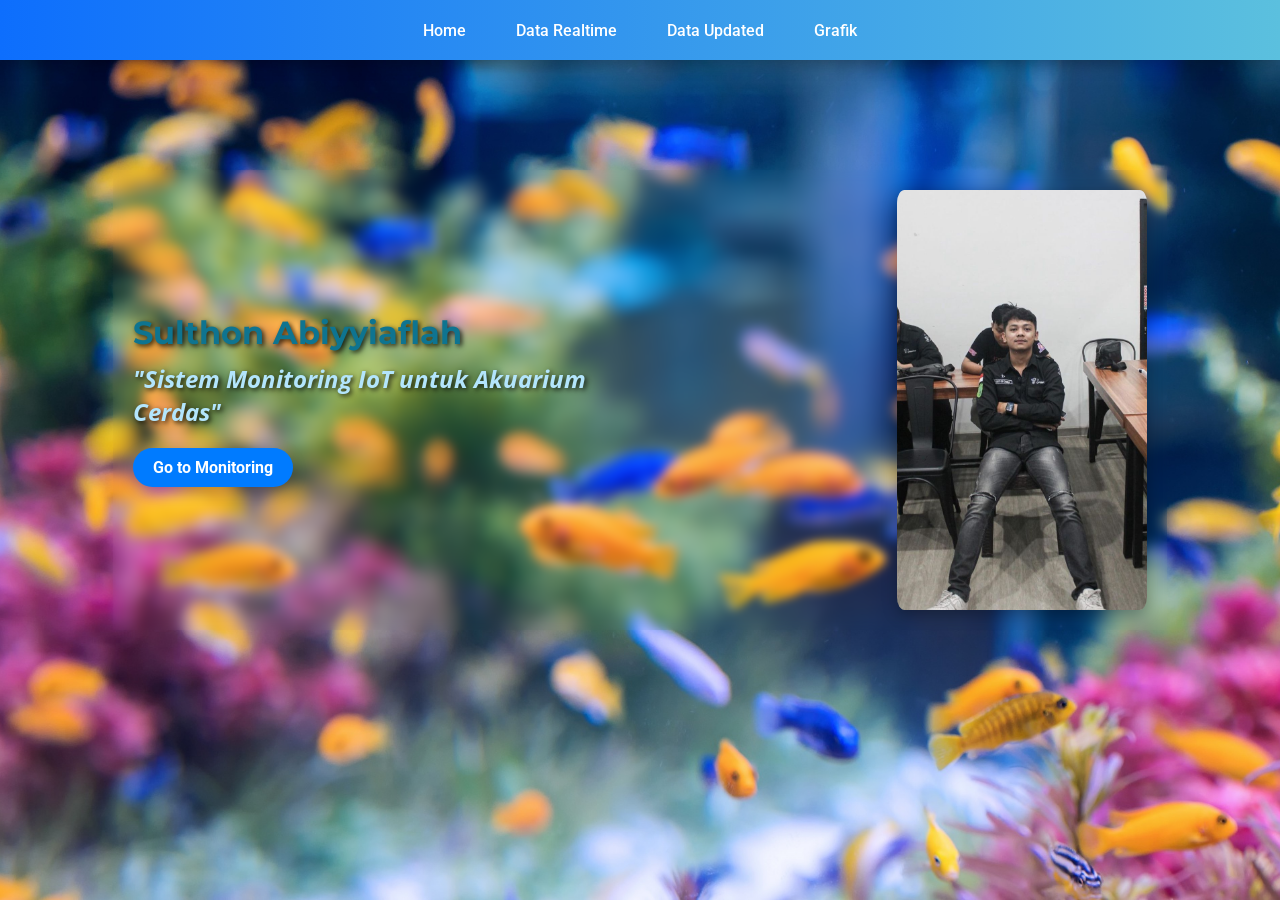
==== commit 451287d9: "Update index.html" ====
--- a/index.html
+++ b/index.html
@@ -26,7 +26,7 @@
     <!-- Hero Section -->
     <div class="hero-container">
         <div class="text-content animated fade-in-left">
-            <h1 class="title-text">Wahyu Dwi Candra</h1>
+            <h1 class="title-text">Sulthon Abiyyiaflah</h1>
             <h2 class="subtitle-text">"Sistem Monitoring IoT untuk Akuarium Cerdas"</h2>
             <!-- <p class="description">
                 Saya adalah mahasiswa yang memiliki minat besar dalam pengembangan sistem IoT, khususnya dalam aplikasi lingkungan dan perangkat pintar.
